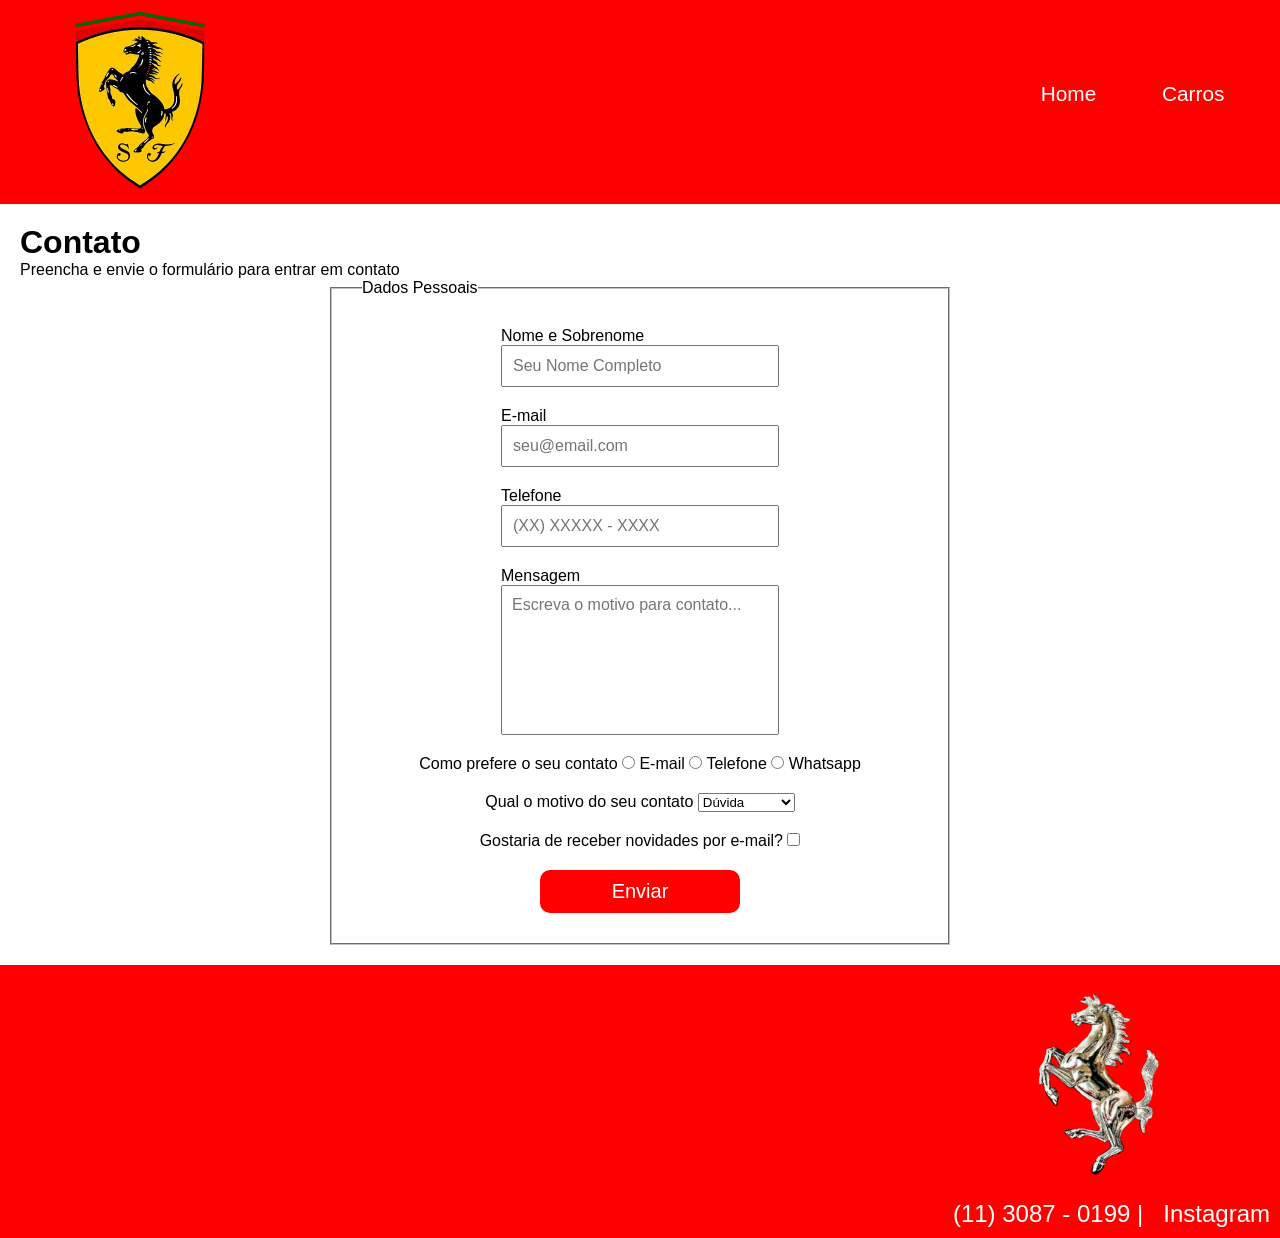
==== src/pages/contato.html @ 662ce0d9 "página contato" ====
<!doctype html>
<html lang="en">
  <head>
    <meta charset="UTF-8" />
    <meta name="viewport" content="width=device-width, initial-scale=1.0" />
    <title>Contato</title>
    <link rel="stylesheet" href="../css/global.css" />
    <link rel="stylesheet" href="../css/contato.css" />
    <link rel="stylesheet" href="../css/header.css" />
    <link rel="stylesheet" href="../css/footer.css" />
  </head>
  <body>
    <header>
      <img src="../img/global/logo.png" alt="Logo da ferrari" class="logo" />
      <nav>
        <ul>
          <li><a href="../../index.html">Home</a></li>
          <li><a href="../pages/produtos.html">Carros</a></li>
        </ul>
      </nav>
    </header>
    <main class="main-contato">
      <h1>Contato</h1>
      <p>Preencha e envie o formulário para entrar em contato</p>

      <form class="form-contato">
        <fieldset>
          <legend>Dados Pessoais</legend>
          <div class="label-input">
            <label for="nome-sobrenome">Nome e Sobrenome</label>
            <input
              type="text"
              id="nome-sobrenome"
              placeholder="Seu Nome Completo"
            />
          </div>
          <div class="label-input">
            <label for="email">E-mail</label>
            <input type="email" id="email" placeholder="seu@email.com" />
          </div>
          <div class="label-input">
            <label for="telefone">Telefone</label>
            <input type="text" id="telefone" placeholder="(XX) XXXXX - XXXX" />
          </div>
          <div class="label-input">
            <label for="area-mensagem">Mensagem</label>
            <textarea
              id="area-mensagem"
              maxlength="200"
              placeholder="Escreva o motivo para contato..."
            ></textarea>
          </div>
          <div class="preferencia-contato">
            <label>Como prefere o seu contato</label>
            <input type="radio"> E-mail
            <input type="radio"> Telefone
            <input type="radio"> Whatsapp
          </div>
          <div>
            <label for="motivo">Qual o motivo do seu contato</label>
            <select>
              <option value="Duvida">Dúvida</option>
              <option value="Sugestao">Sugestão</option>
              <option value="Elogio">Elogio</option>
              <option value="Reclamacao">Reclamação</option>
            </select>
          </div>
          <div>
            <label for="receber-email">Gostaria de receber novidades por e-mail?</label>
            <input id="receber-email" type="checkbox">
          </div>
          <button>Enviar</button>
        </fieldset>
      </form>
    </main>
    <footer id="contato">
      <div class="info-contato">
        <img
          src="../img/global/ferrari-logo-footer.png"
          alt="Cavalo da Ferrari prateado"
        />
        <div>
          <p>
            <i class="fa-solid fa-phone"></i>
            (11) 3087 - 0199 |
            <a target="_blank" href="https://www.instagram.com/ferrari/">
              <i class="fa-brands fa-instagram"></i>
              Instagram
            </a>
          </p>
        </div>
      </div>
    </footer>
  </body>
</html>
---- src/css/global.css ----
* {
  margin: 0;
  padding: 0;
  box-sizing: border-box;
  font-family: Arial, Helvetica, sans-serif;
}

html {
  scroll-behavior: smooth;
}
---- src/css/contato.css ----
.main-contato {
  padding: 20px;
}

.form-contato fieldset {
  display: flex;
  flex-direction: column;
  align-items: center;
  gap: 20px;
  width: 50%;
  margin: auto auto;
  padding: 30px;
}

.label-input {
  display: flex;
  flex-direction: column;
  width: 50%;
}

.label-input input,
.label-input textarea,
.label-input select {
  outline: none;
  padding: 10px;
  font-size: 1rem;
}

.label-input textarea {
  resize: none;
  height: 150px;
}

button {
  padding: 10px 30px;
  width: 200px;
  background-color: red;
  border: none;
  color: white;
  border-radius: 10px;
  font-size: 1.25rem;
  transition: 0.5s;
  cursor: pointer;
}

button:hover {
    transform: translateY(-4px);
}
---- src/css/header.css ----
header {
  background-color: red;
  position: relative;
  font-weight: 500;
}

/* header {
  background-color: red;
  display: flex;
  justify-content: space-between;
  align-items: center;
  padding: 0px 50px;
  font-size: 1.125rem;
} */

/* nav ul {
  display: flex;
  gap: 20px;
  list-style: none;
  color: white;
} */

.logo {
  width: 200px;
  margin: 0px 40px;
  /* animation: rodar 1s linear infinite; */
}

.carro-animation {
  animation: andar 15s infinite;
}

/* Style da navegação do header */
nav {
  color: white;
  position: absolute;
  top: 40%;
  right: 2%;
  font-size: 1.3rem;
}

nav li {
  list-style: none;
  display: inline;
  margin: 0px 30px;
  cursor: pointer;
  text-decoration: none;
}

nav li a {
  text-decoration: none;
  color: white;
}

nav ul li a:hover {
  text-decoration: underline;
  cursor: pointer;
  transform: scale(1.1);
}
---- src/css/footer.css ----
footer {
  background-color: red;
  display: flex;
  justify-content: flex-end;
  align-items: flex-end;
  padding: 10px;
  color: white;
}

footer img {
  width: 150px;
}

.info-contato {
  display: flex;
  flex-direction: column;
  justify-content: center;
  align-items: center;
}

.info-contato div {
  display: flex;
  justify-content: center;
  align-items: center;
  gap: 30px;
  font-size: 1.5rem;
}

.info-contato div p {
  text-decoration: none;
  color: white;
  display: flex;
  align-items: center;
  gap: 20px;
}

.info-contato div a {
  text-decoration: none;
  color: white;
}

.info-contato div a img {
  width: 50px;
}
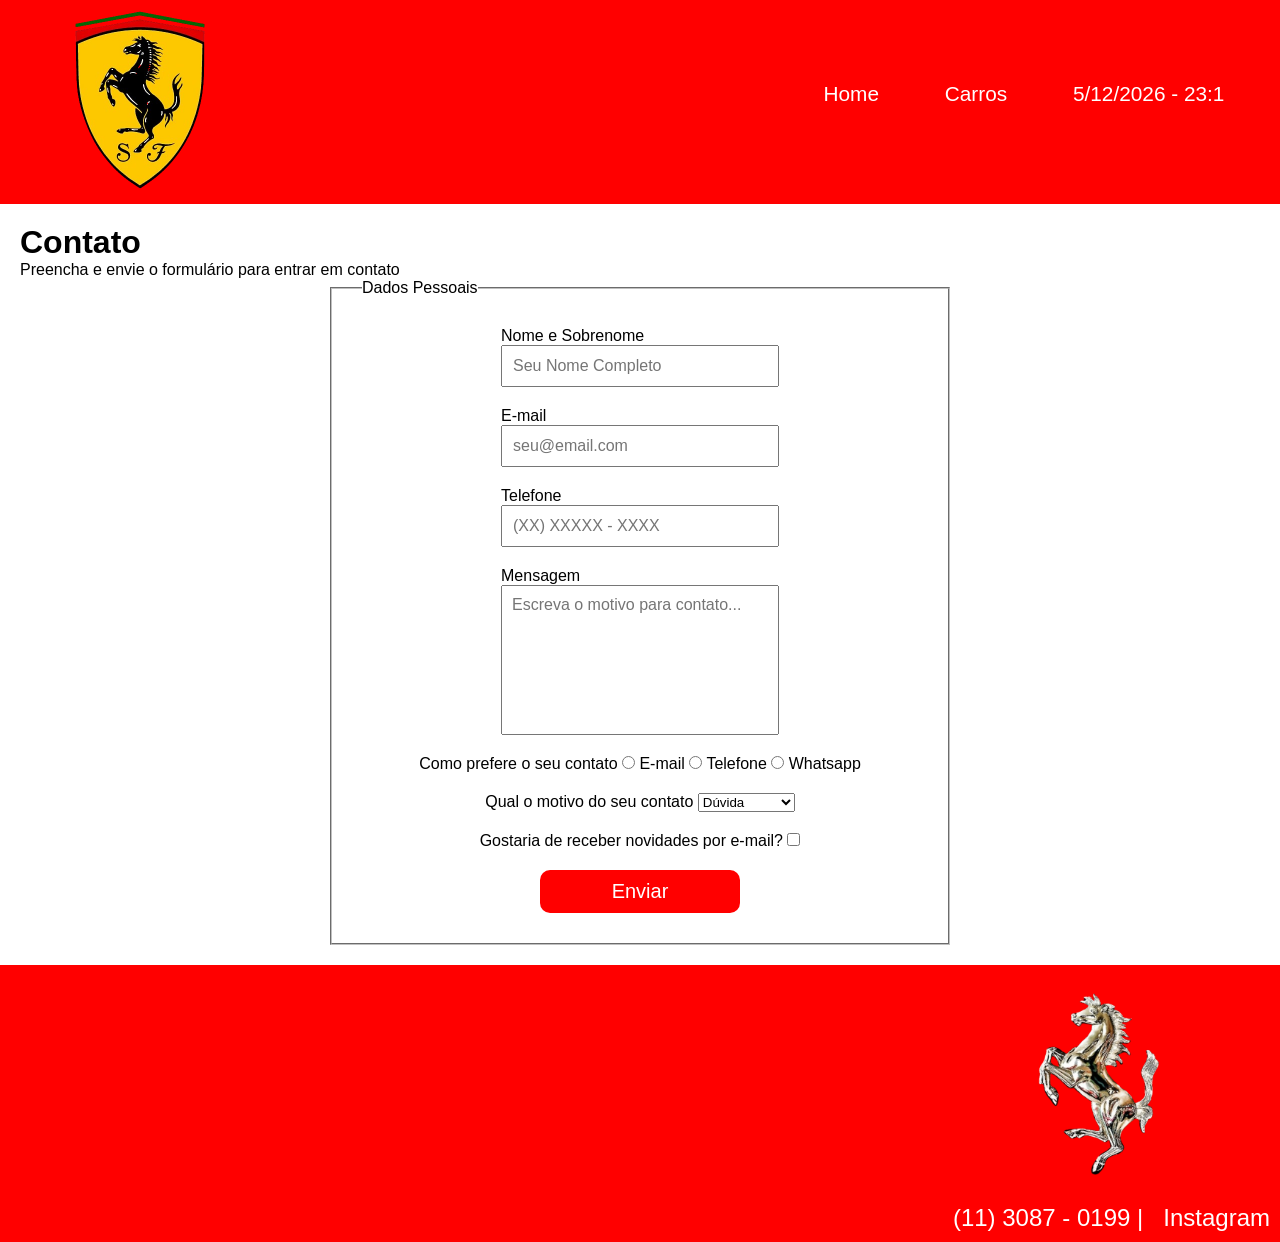
==== commit bb06ae28: "corrigindo redirecionamento e adicionando produtos" ====
--- a/src/pages/contato.html
+++ b/src/pages/contato.html
@@ -1,95 +1,94 @@
 <!doctype html>
 <html lang="en">
-  <head>
-    <meta charset="UTF-8" />
-    <meta name="viewport" content="width=device-width, initial-scale=1.0" />
-    <title>Contato</title>
-    <link rel="stylesheet" href="../css/global.css" />
-    <link rel="stylesheet" href="../css/contato.css" />
-    <link rel="stylesheet" href="../css/header.css" />
-    <link rel="stylesheet" href="../css/footer.css" />
-  </head>
-  <body>
-    <header>
+
+<head>
+  <meta charset="UTF-8" />
+  <meta name="viewport" content="width=device-width, initial-scale=1.0" />
+  <link rel="icon" type="image/x-icon" href="../img/global/logo.png" />
+  <title>Contato</title>
+  <link rel="stylesheet" href="../css/global.css" />
+  <link rel="stylesheet" href="../css/contato.css" />
+  <link rel="stylesheet" href="../css/header.css" />
+  <link rel="stylesheet" href="../css/footer.css" />
+</head>
+
+<body>
+  <header id="header">
+    <a href="../../index.html">
       <img src="../img/global/logo.png" alt="Logo da ferrari" class="logo" />
-      <nav>
-        <ul>
-          <li><a href="../../index.html">Home</a></li>
-          <li><a href="../pages/produtos.html">Carros</a></li>
-        </ul>
-      </nav>
-    </header>
-    <main class="main-contato">
-      <h1>Contato</h1>
-      <p>Preencha e envie o formulário para entrar em contato</p>
+    </a>
+    <nav>
+      <ul>
+        <li><a href="../../index.html">Home</a></li>
+        <li><a href="../pages/produtos.html">Carros</a></li>
+        <li id="data-hora"></li>
+      </ul>
+    </nav>
+  </header>
+  <main class="main-contato">
+    <h1>Contato</h1>
+    <p>Preencha e envie o formulário para entrar em contato</p>
 
-      <form class="form-contato">
-        <fieldset>
-          <legend>Dados Pessoais</legend>
-          <div class="label-input">
-            <label for="nome-sobrenome">Nome e Sobrenome</label>
-            <input
-              type="text"
-              id="nome-sobrenome"
-              placeholder="Seu Nome Completo"
-            />
-          </div>
-          <div class="label-input">
-            <label for="email">E-mail</label>
-            <input type="email" id="email" placeholder="seu@email.com" />
-          </div>
-          <div class="label-input">
-            <label for="telefone">Telefone</label>
-            <input type="text" id="telefone" placeholder="(XX) XXXXX - XXXX" />
-          </div>
-          <div class="label-input">
-            <label for="area-mensagem">Mensagem</label>
-            <textarea
-              id="area-mensagem"
-              maxlength="200"
-              placeholder="Escreva o motivo para contato..."
-            ></textarea>
-          </div>
-          <div class="preferencia-contato">
-            <label>Como prefere o seu contato</label>
-            <input type="radio"> E-mail
-            <input type="radio"> Telefone
-            <input type="radio"> Whatsapp
-          </div>
-          <div>
-            <label for="motivo">Qual o motivo do seu contato</label>
-            <select>
-              <option value="Duvida">Dúvida</option>
-              <option value="Sugestao">Sugestão</option>
-              <option value="Elogio">Elogio</option>
-              <option value="Reclamacao">Reclamação</option>
-            </select>
-          </div>
-          <div>
-            <label for="receber-email">Gostaria de receber novidades por e-mail?</label>
-            <input id="receber-email" type="checkbox">
-          </div>
-          <button>Enviar</button>
-        </fieldset>
-      </form>
-    </main>
-    <footer id="contato">
-      <div class="info-contato">
-        <img
-          src="../img/global/ferrari-logo-footer.png"
-          alt="Cavalo da Ferrari prateado"
-        />
+    <form class="form-contato">
+      <fieldset>
+        <legend>Dados Pessoais</legend>
+        <div class="label-input">
+          <label for="nome-sobrenome">Nome e Sobrenome</label>
+          <input type="text" id="nome-sobrenome" placeholder="Seu Nome Completo" />
+        </div>
+        <div class="label-input">
+          <label for="email">E-mail</label>
+          <input type="email" id="email" placeholder="seu@email.com" />
+        </div>
+        <div class="label-input">
+          <label for="telefone">Telefone</label>
+          <input type="text" id="telefone" placeholder="(XX) XXXXX - XXXX" />
+        </div>
+        <div class="label-input">
+          <label for="area-mensagem">Mensagem</label>
+          <textarea id="area-mensagem" maxlength="200" placeholder="Escreva o motivo para contato..."></textarea>
+        </div>
+        <div class="preferencia-contato">
+          <label>Como prefere o seu contato</label>
+          <input type="radio"> E-mail
+          <input type="radio"> Telefone
+          <input type="radio"> Whatsapp
+        </div>
         <div>
-          <p>
-            <i class="fa-solid fa-phone"></i>
-            (11) 3087 - 0199 |
-            <a target="_blank" href="https://www.instagram.com/ferrari/">
-              <i class="fa-brands fa-instagram"></i>
-              Instagram
-            </a>
-          </p>
+          <label for="motivo">Qual o motivo do seu contato</label>
+          <select>
+            <option value="Duvida">Dúvida</option>
+            <option value="Sugestao">Sugestão</option>
+            <option value="Elogio">Elogio</option>
+            <option value="Reclamacao">Reclamação</option>
+          </select>
         </div>
+        <div>
+          <label for="receber-email">Gostaria de receber novidades por e-mail?</label>
+          <input id="receber-email" type="checkbox">
+        </div>
+        <button>Enviar</button>
+      </fieldset>
+    </form>
+  </main>
+  <footer id="contato">
+    <div class="info-contato">
+      <a href="#header">
+        <img src="../img/global/ferrari-logo-footer.png" alt="Cavalo da Ferrari prateado" />
+      </a>
+      <div>
+        <p>
+          <i class="fa-solid fa-phone"></i>
+          (11) 3087 - 0199 |
+          <a target="_blank" href="https://www.instagram.com/ferrari/">
+            <i class="fa-brands fa-instagram"></i>
+            Instagram
+          </a>
+        </p>
       </div>
-    </footer>
-  </body>
-</html>
+    </div>
+  </footer>
+  <script src="../js/contato.js"></script>
+</body>
+
+</html>
